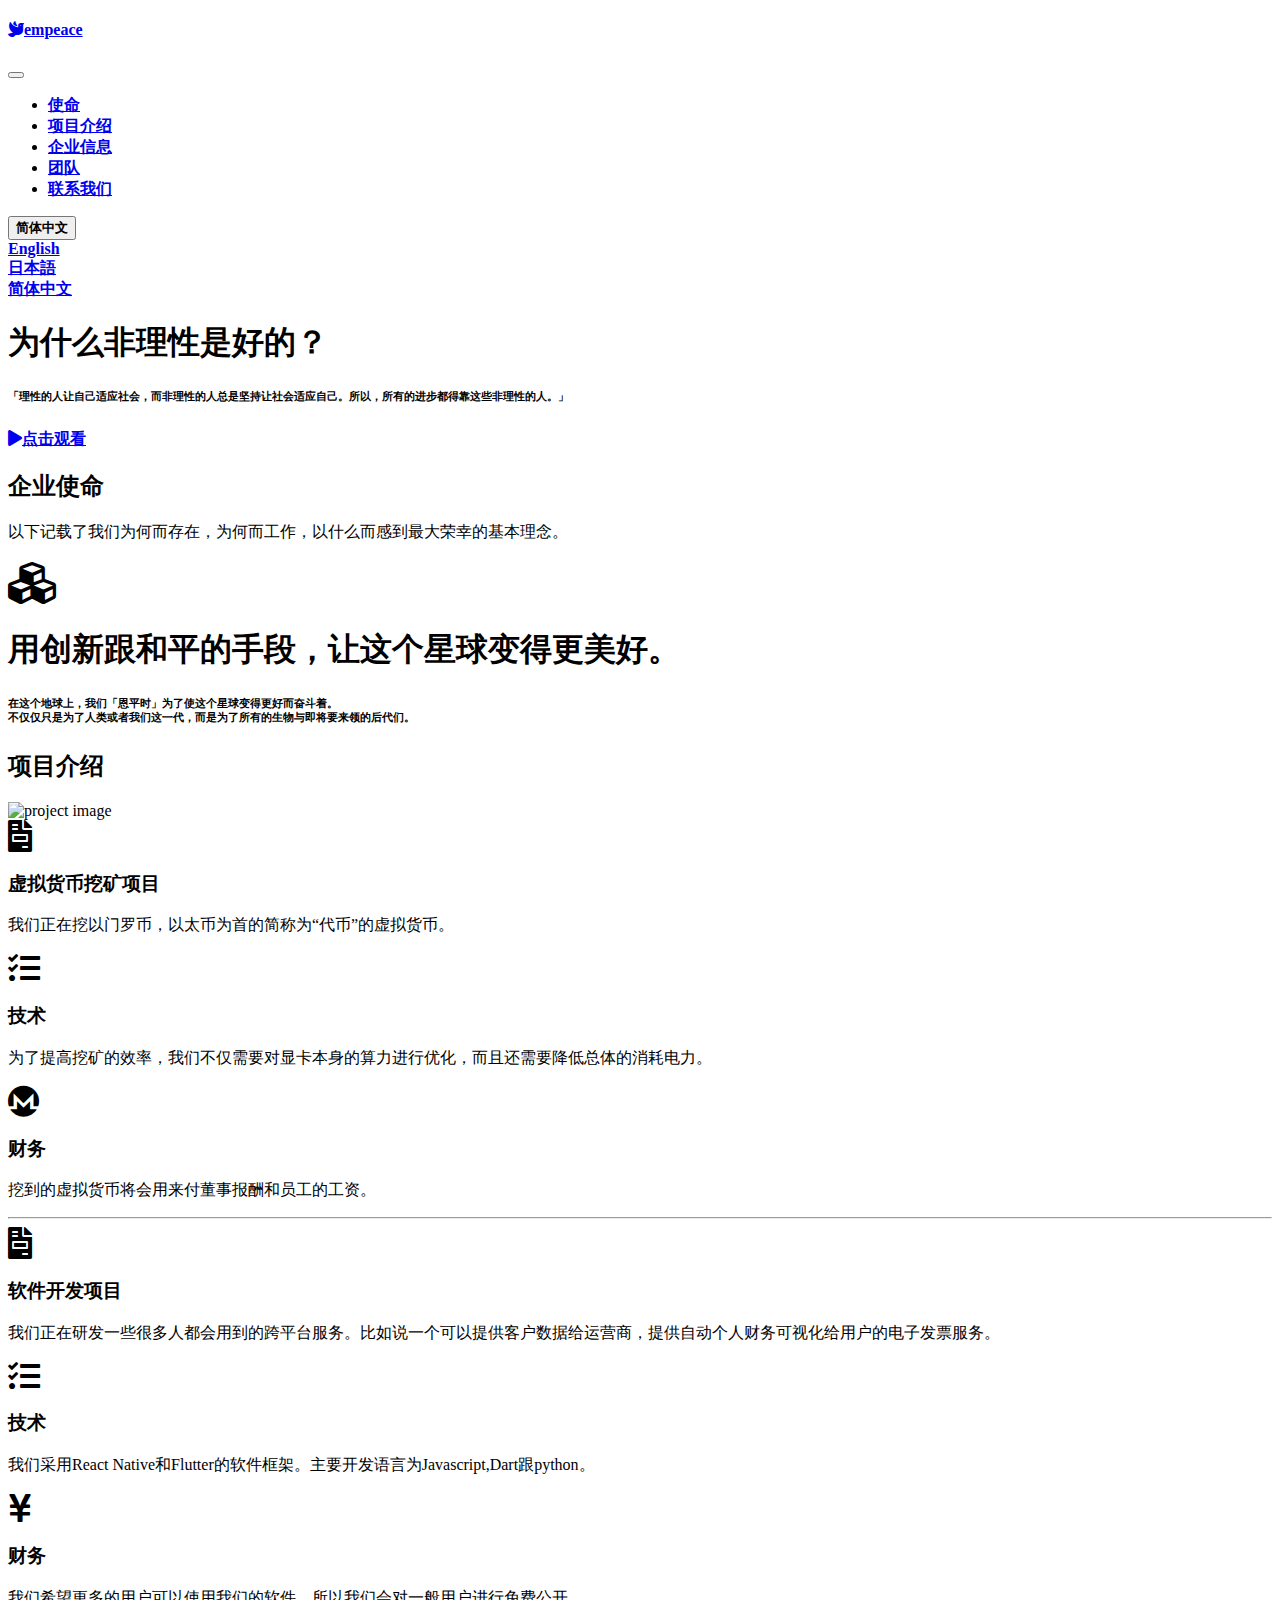
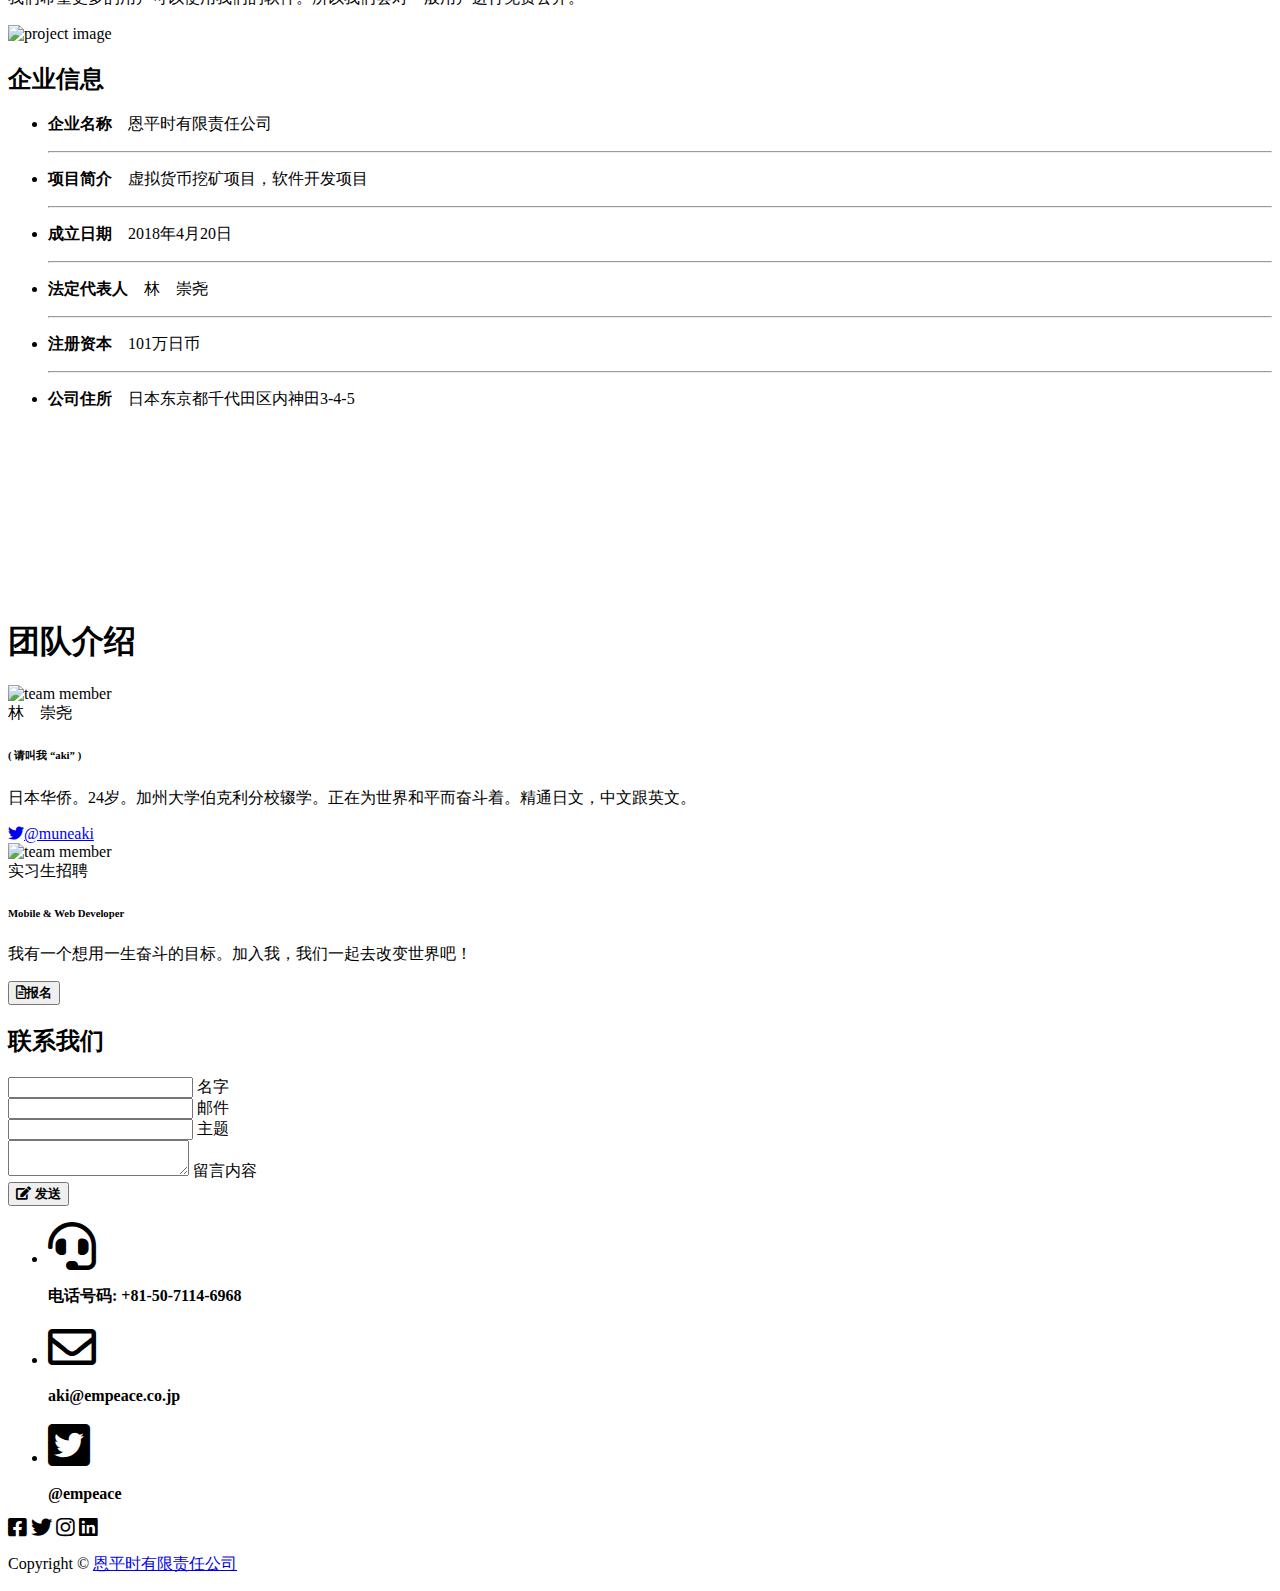
==== cn/index.html @ cf745a18 "internationalized" ====
<!DOCTYPE html>
<html class="full-height" lang="cn">
  <head>
    <!-- Common meta tags for every page -->
    <meta charset="UTF-8">
    <meta http-equiv="X-UA-Compatible" content="IE=edge,chrome=1">
    <meta name="viewport" content="width=device-width,initial-scale=1">
    <link rel="canonical" href="https://empeace.co.jp/">
    <link rel="icon" href="img/favicon.ico" type="https://www.empeace.co.jp/image/x-icon">
    <link rel="shortcut icon" type="image/ico" href="https://www.empeace.co.jp/img/favicon.ico"/>
    <title>恩平时有限责任公司 | Empeace LLC.</title>
    <meta name="description" content="这是恩平时有限责任公司的公司网站。
    我们在此公开我们的企业使命、项目介绍、企业信息、团队等一系列信息。"/>
    <meta name="keywords" content="使命,企业使命,　项目介绍, 企业信息, 团队,恩平时有限责任公司, 恩平时, エンピース合同会社, empeace LLC, エンピース, empeace">
    <!-- Social graph for SNS -->
    <meta property="og:title" content="恩平时有限责任公司 | Empeace LLC.">
    <meta property="og:url" content="https://empeace.co.jp">
    <meta property="og:image" content="https://www.empeace.co.jp/img/icon.gif">
    <meta property="og:site_name" content="恩平时(Empeace)">
    <meta name="twitter:card" content="summary">
    <meta name="twitter:site" content="@empeacers">
    <!-- Links for stylesheet -->
    <link rel="stylesheet" href="https://use.fontawesome.com/releases/v5.4.1/css/all.css">
    <link href="https://www.empeace.co.jp/css/bootstrap.min.css" rel="stylesheet">
    <link href="https://www.empeace.co.jp/css/mdb.min.css" rel="stylesheet">
    <link href="https://www.empeace.co.jp/styles/main.css" rel="stylesheet">
  </head>
<body id="top">
    <header>
      <!-- Navbar -->
      <nav class="navbar navbar-expand-lg navbar-dark fixed-top scrolling-navbar" id="navbar">
        <div class="container fadeInDown">
          <div class="wow fadeInDown"><a class="navbar-brand" href="#">
            <h4 class="h4-responsive font-bold"><i class="fas fa-dove"></i><strong>empeace</strong></h4></a> 
          </div>
          <button class="navbar-toggler" type="button" data-toggle="collapse" data-target="#navbarContent" aria-controls="navbarContent" aria-expanded="false" aria-label="Toggle navigation"><span class="navbar-toggler-icon"></span></button>
          <div class="collapse navbar-collapse" id="navbarContent">
            <ul class="navbar-nav ml-auto">
              <li class="nav-item"><a class="nav-link active font-bold" href="#mission"><strong>使命</strong></a></li>
              <li class="nav-item"><a class="nav-link font-bold" href="#projects"><strong>项目介绍</strong> </a></li>
              <li class="nav-item"><a class="nav-link font-bold" href="#info"><strong>企业信息</strong></a></li>
              <li class="nav-item"><a class="nav-link font-bold" href="#team"><strong>团队</strong></a></li>
              <li class="nav-item"><a class="nav-link font-bold" href="#contact"><strong>联系我们</strong></a></li>
            </ul>
       <div class="btn-group">





  <button class="btn btn-white dropdown-toggle" type="button" data-toggle="dropdown" aria-haspopup="true" aria-expanded="false">
    <strong>简体中文</strong></button>
  <div class="dropdown-menu">
    <a class="dropdown-item text-center" href="https://www.empeace.co.jp/en/"><strong>English</strong></a>
    <div class="dropdown-divider"></div>
    <a class="dropdown-item text-center" href="https://www.empeace.co.jp/"><strong>日本語</strong></a>
    <div class="dropdown-divider"></div>
    <a class="dropdown-item text-center" href="https://www.empeace.co.jp/cn/"><strong>简体中文</strong></a>
  </div>
            </div> 
          </div>
  


        </div>
      </nav>
  <!-- Intro Section-->
  <section class="view hm-gradient" id="intro">
    <div class="full-bg-img d-flex align-items-center">
      <div class="container">
        <div class="row no-gutters">
          <div class="col-md-10 col-lg-6 text-center text-md-left margins">
            <div class="white-text pt-5">
              <div class="wow fadeInLeft" data-wow-delay="0.3s">
              <h1 class="h1-responsive mt-5 pt-5 font-bold"><strong>为什么非理性是好的？</strong></h1>
                <h6 class="h6-responsive pb-3">
                「理性的人让自己适应社会，而非理性的人总是坚持让社会适应自己。所以，所有的进步都得靠这些非理性的人。」
                </h6>
              </div>
                <div class="wow fadeInUp" data-wow-delay="0.3s"><a class="btn btn-outline-white dark-grey-text font-bold ml-0" href="https://youtu.be/CZsH46Ek2ao?t=5" target="_blank"><i class="fa fa-play mr-1 white-text"></i><strong>点击观看</strong></a>
                </div>
              </div>
            </div>
          </div>
        </div>
      </section>
    </header>
 <div id="content">
 <section class="text-center py-5 grey lighten-4" id="mission">
  <div class="container">
    <div class="wow fadeIn">
      <h2 class="text-center h1 pt-5 my-4"><strong>企业使命</strong></h2>
      <p class="px-3 mb-5 pb-3 lead blue-grey-text">以下记载了我们为何而存在，为何而工作，以什么而感到最大荣幸的基本理念。</p>
    </div>
    <div class="col-md-12 mb-r wow fadeInUp" data-wow-delay=".3s">
        <div class="card body pt-5">
          <i class="fa fa-cubes fa-3x pb-3 indigo-text"></i>
        <h1 class="h1-responsive mt-3 px-3 mb-3 font-bold"><strong>用创新跟和平的手段，让这个星球变得更美好。</strong></h1>
         <div class="tex-center px-3 mt-3 pb-5 mb-5">
              <h6 class="h5-responsive px-3 lead  grey-text text-center">
                在这个地球上，我们「恩平时」为了使这个星球变得更好而奋斗着。<br/>
                不仅仅只是为了人类或者我们这一代，而是为了所有的生物与即将要来领的后代们。
              </h6>
         </div>
        </div>
      </div>
    </div>
  </div>
 </section>
 <section class="py-5" id="projects">
  <div class="container">
    <div class="wow fadeIn">
      <h2 class="text-center h1 my-4 pt-3"><strong>项目介绍</strong></h2>
      <p class="px-3 mb-5 pb-3 lead blue-grey-text text-center"这些是我们「恩平时」正在运营中的项目。</p>
    </div>
    <div class="row wow fadeIn" data-wow-delay=".3s">
      <div class="col-lg-8 col-xl-7 pr-lg-5 pb-5"><img class="img-fluid" src="img/mining.png" alt="project image"/></div>
      <div class="col-lg-4 col-xl-5 pl-lg-5 pb-3">
        <div class="row mb-3">
          <div class="col-1 mr-2"><i class="fas fa-file-invoice fa-2x indigo-text"></i></div>
          <div class="col-10">
            <h3 class="h3 font-bold">虚拟货币挖矿项目</h3>
            <p class="grey-text">
            我们正在挖以门罗币，以太币为首的简称为“代币”的虚拟货币。</p>
          </div>
        </div>
        <div class="row mb-3">
          <div class="col-1 mr-2"><i class="fas fa-tasks py-3 fa-2x indigo-text"></i></div>
          <div class="col-10">
            <h3 class="h3 font-bold pt-3">技术</h3>
            <p class="grey-text">为了提高挖矿的效率，我们不仅需要对显卡本身的算力进行优化，而且还需要降低总体的消耗电力。</p>
          </div>
        </div>
        <div class="row mb-5">
          <div class="col-1 mr-2"><i class="fab fa-monero py-3 fa-2x indigo-text"></i></div>
          <div class="col-10">
            <h3 class="h3 font-bold pt-3">财务</h3>
            <p class="grey-text">挖到的虚拟货币将会用来付董事报酬和员工的工资。</p>
          </div>
        </div>
      </div>
    </div>
    <hr/>
    <div class="row pt-5 wow fadeIn" data-wow-delay=".3s">
      <div class="col-lg-4 col-xl-5 mb-3">
        <div class="row mb-3 mt-3">
          <div class="col-1 mr-2"><i class="fas fa-file-invoice fa-2x indigo-text"></i></div>
          <div class="col-10">
            <h3 class="h3 font-bold">软件开发项目</h3>
            <p class="grey-text">我们正在研发一些很多人都会用到的跨平台服务。比如说一个可以提供客户数据给运营商，提供自动个人财务可视化给用户的电子发票服务。</p>
          </div>
        </div>
        <div class="row mb-3">
           <div class="col-1 mr-2"><i class="fas fa-tasks py-3 fa-2x indigo-text"></i></div>
           <div class="col-10">
            <h3 class="h3 font-bold pt-3">技术</h3>
            <p class="grey-text">我们采用React Native和Flutter的软件框架。主要开发语言为Javascript,Dart跟python。</p>
          </div>
        </div>
        <div class="row mb-3">
           <div class="col-1 mr-2"><i class="fas fa-yen-sign py-3 fa-2x indigo-text"></i></div>
          <div class="col-10">
            <h3 class="h3 font-bold pt-3">财务</h3>
            <p class="grey-text">我们希望更多的用户可以使用我们的软件。所以我们会对一般用户进行免费公开。</p>
          </div>
        </div>
      </div>
      <div class="col-lg-8 col-xl-7 mb-3"><img class="img-fluid" src="img/developing.png" alt="project image"/></div>
    </div>
  </div>
 </section>
 <section class="text-center py-5 indigo darken-1 text-white" id="info">
  <div class="container">
    <div class="wow fadeIn">
      <h2 class="h1 pt-5 pb-5"><strong>企业信息</strong></h2>
    </div>
    <div class="card row wow zoomIn">

          <div class="dark-grey-text  card d-flex  py-3 px-3 rounded text-md-left">
            <div class="card-body p-3">
              <ul class="list-unstyled">
                <li><p><strong>企业名称</strong>　恩平时有限责任公司</p></li><hr/>
                <li><p><strong>项目简介</strong>　虚拟货币挖矿项目，软件开发项目</p></li><hr/>
                <li><p><strong>成立日期</strong>　2018年4月20日</p></li><hr/>
                <li><p><strong>法定代表人</strong>　林　崇尧</p></li><hr/>
                <li><p><strong>注册资本</strong>　101万日币</p></li><hr/> 
                <li><p><strong>公司住所</strong>　日本东京都千代田区内神田3-4-5</p>
                  <div class="googlemap">
                  <iframe src="https://www.google.com/maps/embed?pb=!1m18!1m12!1m3!1d3240.4611690372544!2d139.76684451525907!3d35.690267480192226!2m3!1f0!2f0!3f0!3m2!1i1024!2i768!4f13.1!3m3!1m2!1s0x60188c013df67bef%3A0x689b170a8fd87671!2z44CSMTAxLTAwNDcg5p2x5Lqs6YO95Y2D5Luj55Sw5Yy65YaF56We55Sw77yT5LiB55uu77yU4oiS77yV!5e0!3m2!1sja!2sjp!4v1539634268537&hl"  frameborder="0" style="border:" allowfullscreen></iframe>
                  </div><br/></li>
             </ul>
            </div>
          </div>
        </div>
      </div>
    </div>
  </div>
 </section>
 <section class="py-5" id="team">
  <div class="container">
    <div class="wow fadeIn">
      <h1 class="h1 pt-5 pb-5 text-center"><strong>团队介绍</strong></h1>
    </div>
    <div class="row center-on-small-only">
      <div class="col-lg-6 col-md-12 mb-r wow fadeIn" data-wow-delay=".3s">
        <div class="col-md-6 float-left"><img class="img-fluid rounded  mb-3" src="img/aki.jpg" alt="team member"/></div>
         <div class="col-md-6 float-right">
          <div class="h4">林　崇尧</div>
          <h6 class="font-bold blue-grey-text mb-4">( 请叫我 “aki” )</h6>
          <p class="grey-text">日本华侨。24岁。加州大学伯克利分校辍学。正在为世界和平而奋斗着。精通日文，中文跟英文。</p>
          <a href="https://twitter.com" target="_blank"><i class="fab fa-twitter"></i><span class="h6">@muneaki</span></a>
        </div>
      </div>
      <div class="col-lg-6 col-md-12 mb-r wow fadeIn" data-wow-delay=".3s">
        <div class="col-md-6 float-left"><img class="img-fluid rounded mb-3" src="img/I-WANT-YOU.jpg" alt="team member"/></div>
        <div class="col-md-6 float-right">
          <div class="h4">实习生招聘</div>
          <h6 class="font-bold blue-grey-text mb-4">Mobile & Web Developer</h6>
          <p class="grey-text">我有一个想用一生奋斗的目标。加入我，我们一起去改变世界吧！</p>                
          <div class="center-on-small-only mb-4">
            <button class="btn btn-indigo btn-rounded ml-0" type="submit"><i class="far fa-file-alt mr-2"></i><strong>报名</strong>
            </button>
          </div>
        </div>
      </div>
    </div>
  </div>
 </section>
 <section id="contact" >
  <div class="grey lighten-4 py-5">
    <div class="container">
      <div class="wow fadeIn">
        <h2 class="h1 text-black pt-5 pb-5 text-center"><strong>联系我们</strong></h1>
      </div>
      <div class="card mb-5 wow fadeInUp" data-wow-delay=".3s">
        <div class="card-body p-5">
          <div class="row">
            <div class="col-md-8">
              <form action="https://formspree.io/youremail@example.com" method="POST">
                <div class="row">
                  <div class="col-md-6">
                    <div class="md-form">
                      <input class="form-control" id="name" type="text" name="name" required="required"/>
                      <label for="name">名字</label>
                    </div>
                  </div>
                  <div class="col-md-6">
                    <div class="md-form">
                      <input class="form-control" id="email" type="text" name="_replyto" required="required"/>
                      <label for="email">邮件</label>
                    </div>
                  </div>
                </div>
                <div class="row">
                  <div class="col-md-12">
                    <div class="md-form">
                      <input class="form-control" id="subject" type="text" name="subject" required="required"/>
                      <label for="subject">主题</label>
                    </div>
                  </div>
                  <div class="col-md-12">
                    <div class="md-form">
                      <textarea class="md-textarea" id="message" name="message" required="required"></textarea>
                      <label for="message">留言内容</label>
                    </div>
                  </div>
                </div>
                <div class="center-on-small-only mb-4">
                  <button class="btn btn-indigo btn-rounded ml-0" type="submit">
                    <i class="fas fa-edit mr-2"></i> <strong>发送</strong>
                  </button>
                </div>
              </form>
            </div>
            <div class="col-md-4">
              <ul class="list-unstyled text-center">
                <li class="mt-4"><i class="fas fa-headset indigo-text fa-3x"></i>
                  <p class="mt-1"><strong>电话号码: +81-50-7114-6968</strong></p></li>
                <li class="mt-4"><i class="far fa-envelope indigo-text fa-3x"></i>
                  <p class="mt-1" ><strong>aki@empeace.co.jp</strong></p></li>
                <li class="mt-4"><i class="fab fa-twitter-square indigo-text fa-3x"></i>
                  <p class="mt-1" ><strong>@empeace</strong></p></li>
              </ul>
            </div>
          </div>
        </div>
      </div>
    </div>
  </div>
 </section></div>
    <footer class="page-footer indigo darken-2 center-on-small-only pt-0 mt-0">
      <div class="container">
        <div class="row">
          <div class="col-md-12">
            <div class="mb-5 flex-center">
              <a class="px-3"><i class="fab fa-facebook-square fa-lg white-text"></i></a>
              <a class="px-3"><i class="fab fa-twitter fa-lg white-text"></i></a>
              <a class="px-3"><i class="fab fa-instagram fa-lg white-text"></i></a>
              <a class="px-3"><i class="fab fa-linkedin fa-lg white-text"></i></a>
            </div>
          </div>
        </div>
      </div>
      <div class="footer-copyright">
        <div class="container-fluid">
          <p> Copyright © <a href="#top">恩平时有限责任公司</a></p>
        </div>
      </div>
    </footer>
    <!-- Links for javascript -->
    <script type="text/javascript" src="https://www.empeace.co.jp/js/jquery-3.2.1.min.js"></script>
    <script type="text/javascript" src="https://www.empeace.co.jp/js/popper.min.js"></script>
    <script type="text/javascript" src="https://www.empeace.co.jp/js/bootstrap.min.js"></script>
    <script type="text/javascript" src="https://www.empeace.co.jp/js/mdb.min.js"></script>
    <script type="text/javascript" src="https://www.empeace.co.jp/scripts/main.js"></script>
    <script>new WOW().init();</script>
  </body>
</html>
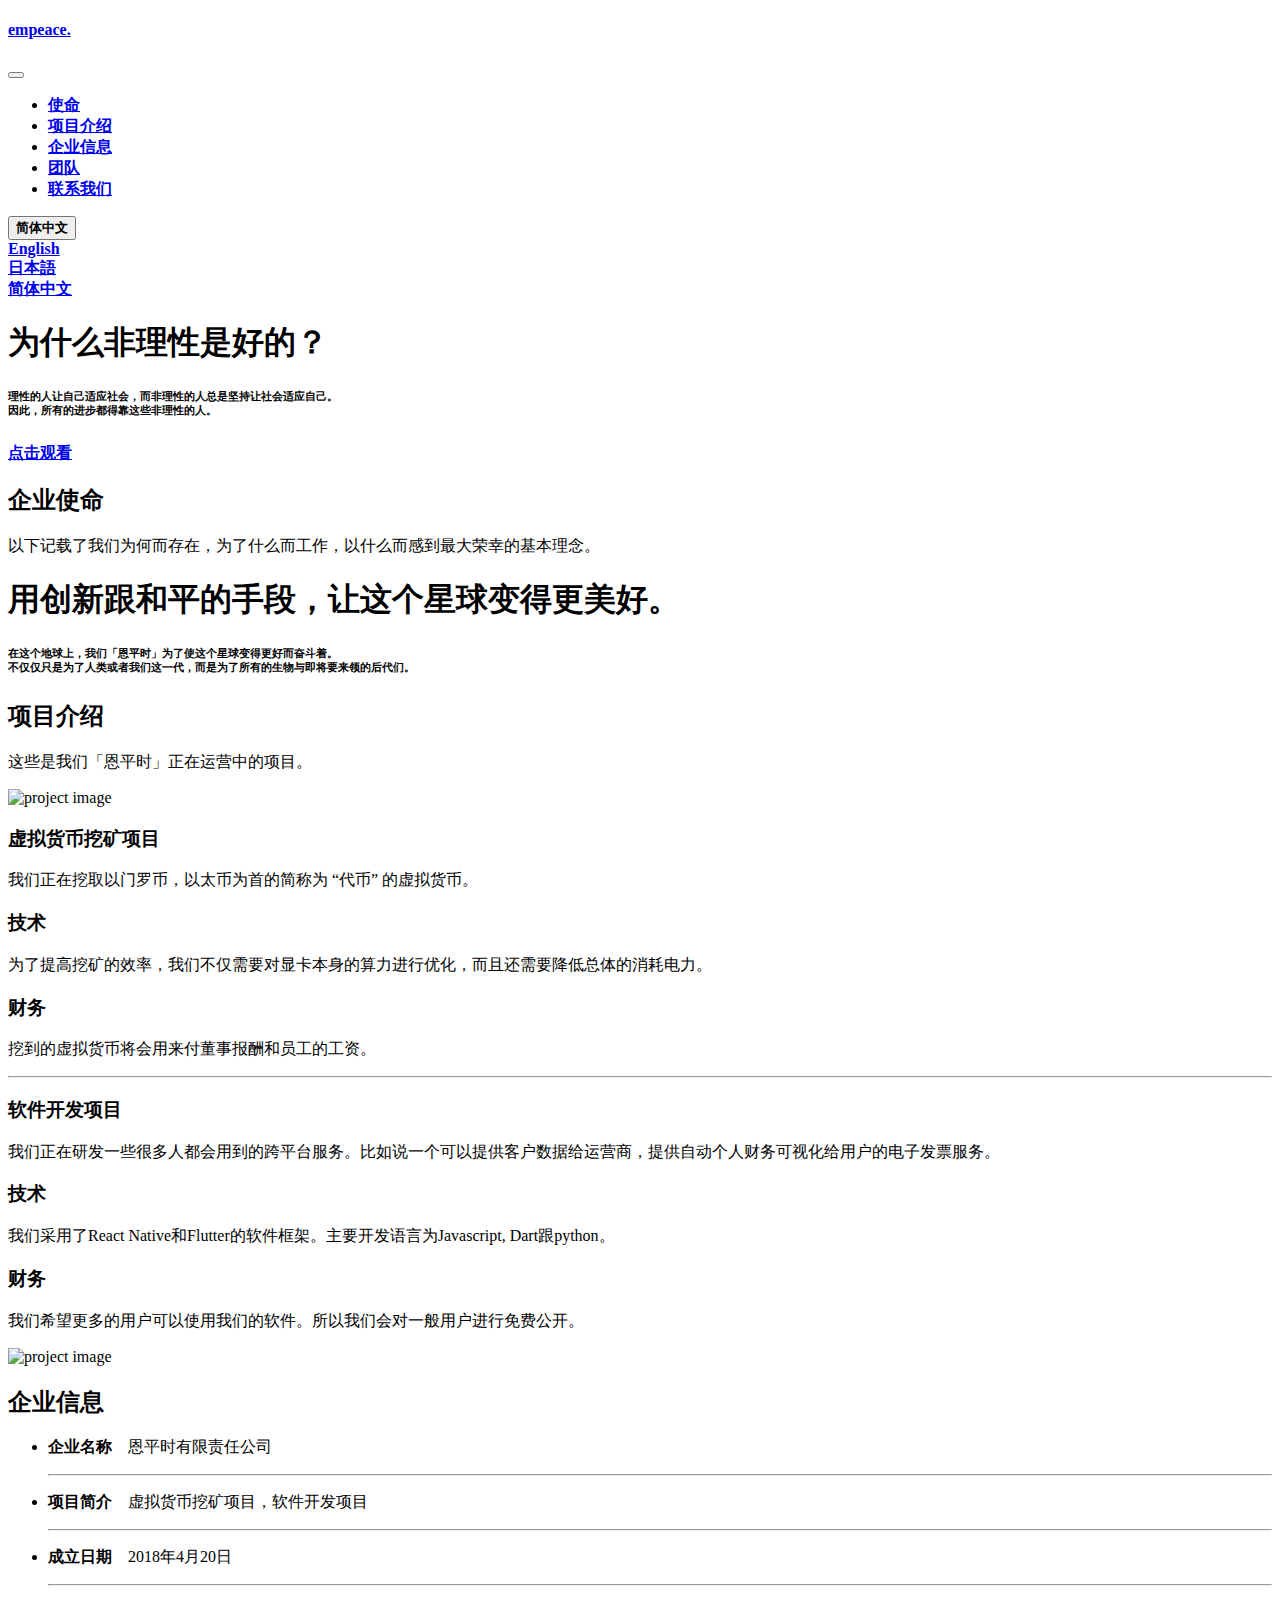
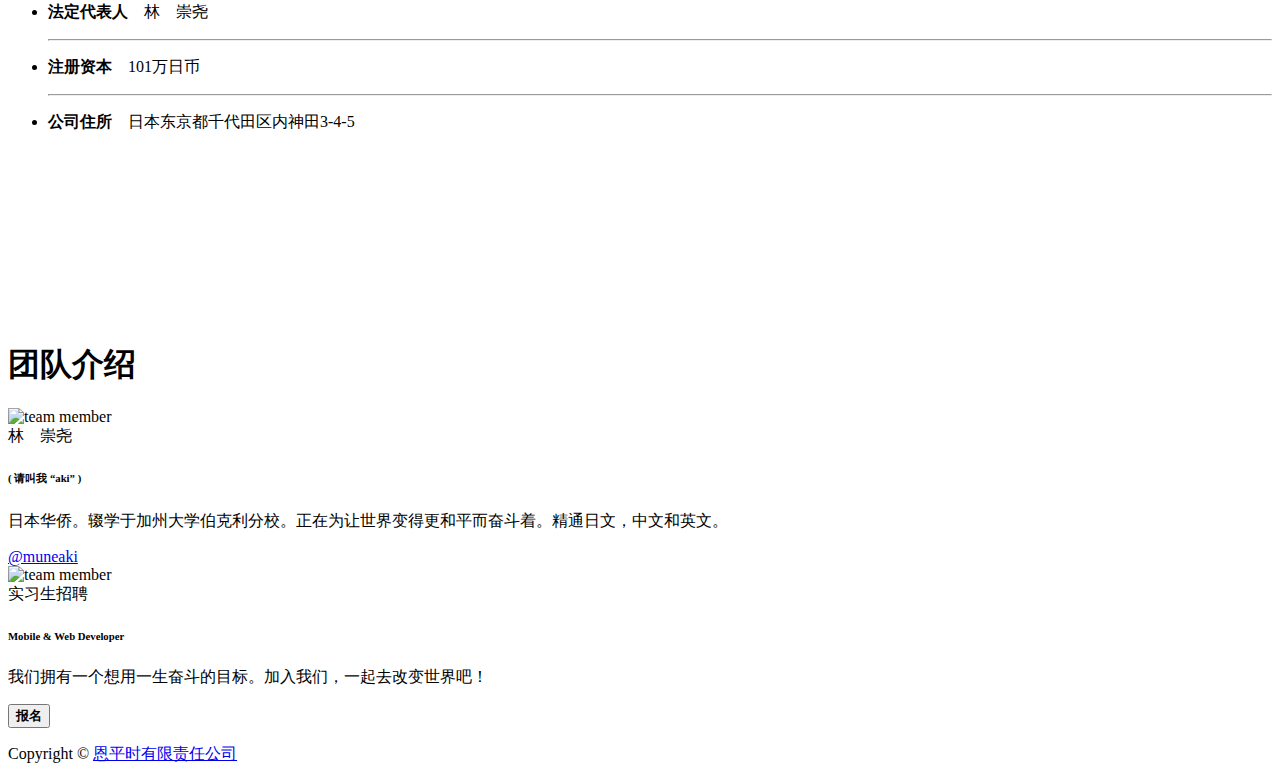
==== commit f588c0aa: "massive improvement" ====
--- a/cn/index.html
+++ b/cn/index.html
@@ -1,17 +1,17 @@
 <!DOCTYPE html>
-<html class="full-height" lang="cn">
+<html class="full-height" lang="zh-cmn-Hans">
   <head>
     <!-- Common meta tags for every page -->
     <meta charset="UTF-8">
     <meta http-equiv="X-UA-Compatible" content="IE=edge,chrome=1">
     <meta name="viewport" content="width=device-width,initial-scale=1">
-    <link rel="canonical" href="https://empeace.co.jp/">
+    <link rel="canonical" href="https://empeace.co.jp/cn/">
     <link rel="icon" href="img/favicon.ico" type="https://www.empeace.co.jp/image/x-icon">
     <link rel="shortcut icon" type="image/ico" href="https://www.empeace.co.jp/img/favicon.ico"/>
     <title>恩平时有限责任公司 | Empeace LLC.</title>
-    <meta name="description" content="这是恩平时有限责任公司的公司网站。
+    <meta name="description" content="这是恩平时有限责任公司的官方网站。
     我们在此公开我们的企业使命、项目介绍、企业信息、团队等一系列信息。"/>
-    <meta name="keywords" content="使命,企业使命,　项目介绍, 企业信息, 团队,恩平时有限责任公司, 恩平时, エンピース合同会社, empeace LLC, エンピース, empeace">
+    <meta name="keywords" content="使命, 企业使命, 项目介绍, 企业信息, 团队, 恩平时有限责任公司, 恩平时, エンピース合同会社, empeace LLC, エンピース, empeace">
     <!-- Social graph for SNS -->
     <meta property="og:title" content="恩平时有限责任公司 | Empeace LLC.">
     <meta property="og:url" content="https://empeace.co.jp">
@@ -20,7 +20,7 @@
     <meta name="twitter:card" content="summary">
     <meta name="twitter:site" content="@empeacers">
     <!-- Links for stylesheet -->
-    <link rel="stylesheet" href="https://use.fontawesome.com/releases/v5.4.1/css/all.css">
+    <link href="https://use.fontawesome.com/releases/v5.6.3/css/all.css" integrity="sha384-UHRtZLI+pbxtHCWp1t77Bi1L4ZtiqrqD80Kn4Z8NTSRyMA2Fd33n5dQ8lWUE00s/" crossorigin="anonymous" rel="stylesheet">
     <link href="https://www.empeace.co.jp/css/bootstrap.min.css" rel="stylesheet">
     <link href="https://www.empeace.co.jp/css/mdb.min.css" rel="stylesheet">
     <link href="https://www.empeace.co.jp/styles/main.css" rel="stylesheet">
@@ -31,37 +31,29 @@
       <nav class="navbar navbar-expand-lg navbar-dark fixed-top scrolling-navbar" id="navbar">
         <div class="container fadeInDown">
           <div class="wow fadeInDown"><a class="navbar-brand" href="#">
-            <h4 class="h4-responsive font-bold"><i class="fas fa-dove"></i><strong>empeace</strong></h4></a> 
+            <h4 class="h4-responsive font-bold"><i class="fas fa-dove"></i><strong class="brand-name">empeace.</strong></h4></a> 
           </div>
           <button class="navbar-toggler" type="button" data-toggle="collapse" data-target="#navbarContent" aria-controls="navbarContent" aria-expanded="false" aria-label="Toggle navigation"><span class="navbar-toggler-icon"></span></button>
           <div class="collapse navbar-collapse" id="navbarContent">
             <ul class="navbar-nav ml-auto">
-              <li class="nav-item"><a class="nav-link active font-bold" href="#mission"><strong>使命</strong></a></li>
+              <li class="nav-item"><a class="nav-link font-bold" href="#mission"><strong>使命</strong></a></li>
               <li class="nav-item"><a class="nav-link font-bold" href="#projects"><strong>项目介绍</strong> </a></li>
               <li class="nav-item"><a class="nav-link font-bold" href="#info"><strong>企业信息</strong></a></li>
               <li class="nav-item"><a class="nav-link font-bold" href="#team"><strong>团队</strong></a></li>
-              <li class="nav-item"><a class="nav-link font-bold" href="#contact"><strong>联系我们</strong></a></li>
+              <li class="nav-item"><a target="_blank" class="nav-link font-bold" href="https://docs.google.com/forms/d/e/1FAIpQLSf5sB6sDSyRAFTBr-xq1mUHVaB0sJYJCsf4JgNRwt9ArRkF5w/viewform?usp=sf_link"><strong>联系我们</strong></a></li>
             </ul>
        <div class="btn-group">
-
-
-
-
-
-  <button class="btn btn-white dropdown-toggle" type="button" data-toggle="dropdown" aria-haspopup="true" aria-expanded="false">
-    <strong>简体中文</strong></button>
-  <div class="dropdown-menu">
-    <a class="dropdown-item text-center" href="https://www.empeace.co.jp/en/"><strong>English</strong></a>
-    <div class="dropdown-divider"></div>
-    <a class="dropdown-item text-center" href="https://www.empeace.co.jp/"><strong>日本語</strong></a>
-    <div class="dropdown-divider"></div>
-    <a class="dropdown-item text-center" href="https://www.empeace.co.jp/cn/"><strong>简体中文</strong></a>
-  </div>
-            </div> 
-          </div>
-  
-
-
+       	<button class="btn ml-2 btn-white dropdown-toggle" type="button" data-toggle="dropdown" aria-haspopup="true" aria-expanded="false"><strong>简体中文</strong></button>
+		<div class="dropdown-menu my-1">
+			<a class="dropdown-item text-center" href="https://www.empeace.co.jp/en/"><strong>English</strong></a>
+		    <div class="dropdown-divider"></div>
+		    <a class="dropdown-item text-center" href="https://www.empeace.co.jp/"><strong>日本語</strong></a>
+		    <div class="dropdown-divider"></div>
+		    <a class="dropdown-item active text-center" href="https://www.empeace.co.jp/cn/">
+		    	<strong class="text-white">简体中文</strong></a>
+		  </div>
+        </div> 
+        </div>
         </div>
       </nav>
   <!-- Intro Section-->
@@ -73,11 +65,10 @@
             <div class="white-text pt-5">
               <div class="wow fadeInLeft" data-wow-delay="0.3s">
               <h1 class="h1-responsive mt-5 pt-5 font-bold"><strong>为什么非理性是好的？</strong></h1>
-                <h6 class="h6-responsive pb-3">
-                「理性的人让自己适应社会，而非理性的人总是坚持让社会适应自己。所以，所有的进步都得靠这些非理性的人。」
+                <h6 class="h6-responsive font-bold pb-3">理性的人让自己适应社会，而非理性的人总是坚持让社会适应自己。</br>因此，所有的进步都得靠这些非理性的人。
                 </h6>
               </div>
-                <div class="wow fadeInUp" data-wow-delay="0.3s"><a class="btn btn-outline-white dark-grey-text font-bold ml-0" href="https://youtu.be/CZsH46Ek2ao?t=5" target="_blank"><i class="fa fa-play mr-1 white-text"></i><strong>点击观看</strong></a>
+                <div class="wow fadeInUp" data-wow-delay="0.3s"><a class="btn btn-outline-white text-white font-bold ml-0" href="https://youtu.be/CZsH46Ek2ao?t=5" target="_blank"><i class="fa fa-play mr-1 text-white"></i><strong>点击观看</strong></a>
                 </div>
               </div>
             </div>
@@ -90,14 +81,14 @@
   <div class="container">
     <div class="wow fadeIn">
       <h2 class="text-center h1 pt-5 my-4"><strong>企业使命</strong></h2>
-      <p class="px-3 mb-5 pb-3 lead blue-grey-text">以下记载了我们为何而存在，为何而工作，以什么而感到最大荣幸的基本理念。</p>
+      <p class="px-3 mb-5 pb-3 font-bold lead grey-text">以下记载了我们为何而存在，为了什么而工作，以什么而感到最大荣幸的基本理念。</p>
     </div>
     <div class="col-md-12 mb-r wow fadeInUp" data-wow-delay=".3s">
         <div class="card body pt-5">
-          <i class="fa fa-cubes fa-3x pb-3 indigo-text"></i>
-        <h1 class="h1-responsive mt-3 px-3 mb-3 font-bold"><strong>用创新跟和平的手段，让这个星球变得更美好。</strong></h1>
+          <i class="fa fa-cubes fa-3x pb-3 icons"></i>
+        <h1 class="h1-responsive dark-grey-text mt-3 px-3 mb-3 font-bold"><strong>用创新跟和平的手段，让这个星球变得更美好。</strong></h1>
          <div class="tex-center px-3 mt-3 pb-5 mb-5">
-              <h6 class="h5-responsive px-3 lead  grey-text text-center">
+              <h6 class="h5-responsive font-bold px-3 lead  grey-text text-center">
                 在这个地球上，我们「恩平时」为了使这个星球变得更好而奋斗着。<br/>
                 不仅仅只是为了人类或者我们这一代，而是为了所有的生物与即将要来领的后代们。
               </h6>
@@ -111,31 +102,31 @@
   <div class="container">
     <div class="wow fadeIn">
       <h2 class="text-center h1 my-4 pt-3"><strong>项目介绍</strong></h2>
-      <p class="px-3 mb-5 pb-3 lead blue-grey-text text-center"这些是我们「恩平时」正在运营中的项目。</p>
+      <p class="px-3 mb-5 pb-3 font-bold lead grey-text text-center">这些是我们「恩平时」正在运营中的项目。</p>
     </div>
     <div class="row wow fadeIn" data-wow-delay=".3s">
-      <div class="col-lg-8 col-xl-7 pr-lg-5 pb-5"><img class="img-fluid" src="img/mining.png" alt="project image"/></div>
+      <div class="col-lg-8 col-xl-7 pr-lg-5 pb-5"><img class="img-fluid" src="https://www.empeace.co.jp/img/mining.png" alt="project image"/></div>
       <div class="col-lg-4 col-xl-5 pl-lg-5 pb-3">
         <div class="row mb-3">
-          <div class="col-1 mr-2"><i class="fas fa-file-invoice fa-2x indigo-text"></i></div>
+          <div class="col-1 mr-2"><i class="fas fa-file-invoice fa-2x icons"></i></div>
           <div class="col-10">
             <h3 class="h3 font-bold">虚拟货币挖矿项目</h3>
-            <p class="grey-text">
-            我们正在挖以门罗币，以太币为首的简称为“代币”的虚拟货币。</p>
-          </div>
-        </div>
-        <div class="row mb-3">
-          <div class="col-1 mr-2"><i class="fas fa-tasks py-3 fa-2x indigo-text"></i></div>
+            <p class="blue-grey-text">
+            我们正在挖取以门罗币，以太币为首的简称为 “代币” 的虚拟货币。</p>
+          </div>
+        </div>
+        <div class="row mb-3">
+          <div class="col-1 mr-2"><i class="fas fa-tasks py-3 fa-2x icons"></i></div>
           <div class="col-10">
             <h3 class="h3 font-bold pt-3">技术</h3>
-            <p class="grey-text">为了提高挖矿的效率，我们不仅需要对显卡本身的算力进行优化，而且还需要降低总体的消耗电力。</p>
+            <p class="blue-grey-text">为了提高挖矿的效率，我们不仅需要对显卡本身的算力进行优化，而且还需要降低总体的消耗电力。</p>
           </div>
         </div>
         <div class="row mb-5">
-          <div class="col-1 mr-2"><i class="fab fa-monero py-3 fa-2x indigo-text"></i></div>
+          <div class="col-1 mr-2"><i class="fab fa-monero py-3 fa-2x icons"></i></div>
           <div class="col-10">
             <h3 class="h3 font-bold pt-3">财务</h3>
-            <p class="grey-text">挖到的虚拟货币将会用来付董事报酬和员工的工资。</p>
+            <p class="blue-grey-text">挖到的虚拟货币将会用来付董事报酬和员工的工资。</p>
           </div>
         </div>
       </div>
@@ -144,38 +135,37 @@
     <div class="row pt-5 wow fadeIn" data-wow-delay=".3s">
       <div class="col-lg-4 col-xl-5 mb-3">
         <div class="row mb-3 mt-3">
-          <div class="col-1 mr-2"><i class="fas fa-file-invoice fa-2x indigo-text"></i></div>
+          <div class="col-1 mr-2"><i class="fas fa-file-invoice fa-2x icons"></i></div>
           <div class="col-10">
             <h3 class="h3 font-bold">软件开发项目</h3>
-            <p class="grey-text">我们正在研发一些很多人都会用到的跨平台服务。比如说一个可以提供客户数据给运营商，提供自动个人财务可视化给用户的电子发票服务。</p>
-          </div>
-        </div>
-        <div class="row mb-3">
-           <div class="col-1 mr-2"><i class="fas fa-tasks py-3 fa-2x indigo-text"></i></div>
+            <p class="blue-grey-text">我们正在研发一些很多人都会用到的跨平台服务。比如说一个可以提供客户数据给运营商，提供自动个人财务可视化给用户的电子发票服务。</p>
+          </div>
+        </div>
+        <div class="row mb-3">
+           <div class="col-1 mr-2"><i class="fas fa-tasks py-3 fa-2x icons"></i></div>
            <div class="col-10">
             <h3 class="h3 font-bold pt-3">技术</h3>
-            <p class="grey-text">我们采用React Native和Flutter的软件框架。主要开发语言为Javascript,Dart跟python。</p>
-          </div>
-        </div>
-        <div class="row mb-3">
-           <div class="col-1 mr-2"><i class="fas fa-yen-sign py-3 fa-2x indigo-text"></i></div>
+            <p class="blue-grey-text">我们采用了React Native和Flutter的软件框架。主要开发语言为Javascript, Dart跟python。</p>
+          </div>
+        </div>
+        <div class="row mb-3">
+           <div class="col-1 mr-2"><i class="fas fa-yen-sign py-3 fa-2x icons"></i></div>
           <div class="col-10">
             <h3 class="h3 font-bold pt-3">财务</h3>
-            <p class="grey-text">我们希望更多的用户可以使用我们的软件。所以我们会对一般用户进行免费公开。</p>
-          </div>
-        </div>
-      </div>
-      <div class="col-lg-8 col-xl-7 mb-3"><img class="img-fluid" src="img/developing.png" alt="project image"/></div>
+            <p class="blue-grey-text">我们希望更多的用户可以使用我们的软件。所以我们会对一般用户进行免费公开。</p>
+          </div>
+        </div>
+      </div>
+      <div class="col-lg-8 col-xl-7 mb-3"><img class="img-fluid" src="https://www.empeace.co.jp/img/developing.png" alt="project image"/></div>
     </div>
   </div>
  </section>
- <section class="text-center py-5 indigo darken-1 text-white" id="info">
+ <section class="text-center py-5 orenges text-white" id="info">
   <div class="container">
     <div class="wow fadeIn">
       <h2 class="h1 pt-5 pb-5"><strong>企业信息</strong></h2>
     </div>
     <div class="card row wow zoomIn">
-
           <div class="dark-grey-text  card d-flex  py-3 px-3 rounded text-md-left">
             <div class="card-body p-3">
               <ul class="list-unstyled">
@@ -184,10 +174,10 @@
                 <li><p><strong>成立日期</strong>　2018年4月20日</p></li><hr/>
                 <li><p><strong>法定代表人</strong>　林　崇尧</p></li><hr/>
                 <li><p><strong>注册资本</strong>　101万日币</p></li><hr/> 
-                <li><p><strong>公司住所</strong>　日本东京都千代田区内神田3-4-5</p>
-                  <div class="googlemap">
-                  <iframe src="https://www.google.com/maps/embed?pb=!1m18!1m12!1m3!1d3240.4611690372544!2d139.76684451525907!3d35.690267480192226!2m3!1f0!2f0!3f0!3m2!1i1024!2i768!4f13.1!3m3!1m2!1s0x60188c013df67bef%3A0x689b170a8fd87671!2z44CSMTAxLTAwNDcg5p2x5Lqs6YO95Y2D5Luj55Sw5Yy65YaF56We55Sw77yT5LiB55uu77yU4oiS77yV!5e0!3m2!1sja!2sjp!4v1539634268537&hl"  frameborder="0" style="border:" allowfullscreen></iframe>
-                  </div><br/></li>
+                <li class="mb-5"><p><strong>公司住所</strong>　日本东京都千代田区内神田3-4-5</p>
+                  <div class="googlemap mb-4">
+                  <iframe src="https://www.google.com/maps/embed?pb=!1m18!1m12!1m3!1d3240.4611690372544!2d139.76684451525907!3d35.690267480192226!2m3!1f0!2f0!3f0!3m2!1i1024!2i768!4f13.1!3m3!1m2!1s0x60188c013df67bef%3A0x689b170a8fd87671!2z44CSMTAxLTAwNDcg5p2x5Lqs6YO95Y2D5Luj55Sw5Yy65YaF56We55Sw77yT5LiB55uu77yU4oiS77yV!5e0!3m2!1sja!2sjp!4v1539634268537?hl=zh-CN" frameborder="0" style="border:0 " allowfullscreen></iframe>
+                  </div></br></li>
              </ul>
             </div>
           </div>
@@ -203,92 +193,31 @@
     </div>
     <div class="row center-on-small-only">
       <div class="col-lg-6 col-md-12 mb-r wow fadeIn" data-wow-delay=".3s">
-        <div class="col-md-6 float-left"><img class="img-fluid rounded  mb-3" src="img/aki.jpg" alt="team member"/></div>
+        <div class="col-md-6 float-left"><img class="img-fluid rounded  mb-3" src="https://www.empeace.co.jp/img/aki.jpg" alt="team member"/></div>
          <div class="col-md-6 float-right">
           <div class="h4">林　崇尧</div>
-          <h6 class="font-bold blue-grey-text mb-4">( 请叫我 “aki” )</h6>
-          <p class="grey-text">日本华侨。24岁。加州大学伯克利分校辍学。正在为世界和平而奋斗着。精通日文，中文跟英文。</p>
+          <h6 class="font-bold grey-text mb-4">( 请叫我 “aki” )</h6>
+          <p class="blue-grey-text">日本华侨。辍学于加州大学伯克利分校。正在为让世界变得更和平而奋斗着。精通日文，中文和英文。</p>
           <a href="https://twitter.com" target="_blank"><i class="fab fa-twitter"></i><span class="h6">@muneaki</span></a>
         </div>
       </div>
       <div class="col-lg-6 col-md-12 mb-r wow fadeIn" data-wow-delay=".3s">
-        <div class="col-md-6 float-left"><img class="img-fluid rounded mb-3" src="img/I-WANT-YOU.jpg" alt="team member"/></div>
+        <div class="col-md-6 float-left"><img class="img-fluid rounded mb-3" src="https://www.empeace.co.jp/img/I-WANT-YOU.jpg" alt="team member"/></div>
         <div class="col-md-6 float-right">
           <div class="h4">实习生招聘</div>
-          <h6 class="font-bold blue-grey-text mb-4">Mobile & Web Developer</h6>
-          <p class="grey-text">我有一个想用一生奋斗的目标。加入我，我们一起去改变世界吧！</p>                
+          <h6 class="font-bold grey-text mb-4">Mobile & Web Developer</h6>
+          <p class="blue-grey-text">我们拥有一个想用一生奋斗的目标。加入我们，一起去改变世界吧！</p>                
           <div class="center-on-small-only mb-4">
-            <button class="btn btn-indigo btn-rounded ml-0" type="submit"><i class="far fa-file-alt mr-2"></i><strong>报名</strong>
-            </button>
-          </div>
-        </div>
-      </div>
-    </div>
-  </div>
- </section>
- <section id="contact" >
-  <div class="grey lighten-4 py-5">
-    <div class="container">
-      <div class="wow fadeIn">
-        <h2 class="h1 text-black pt-5 pb-5 text-center"><strong>联系我们</strong></h1>
-      </div>
-      <div class="card mb-5 wow fadeInUp" data-wow-delay=".3s">
-        <div class="card-body p-5">
-          <div class="row">
-            <div class="col-md-8">
-              <form action="https://formspree.io/youremail@example.com" method="POST">
-                <div class="row">
-                  <div class="col-md-6">
-                    <div class="md-form">
-                      <input class="form-control" id="name" type="text" name="name" required="required"/>
-                      <label for="name">名字</label>
-                    </div>
-                  </div>
-                  <div class="col-md-6">
-                    <div class="md-form">
-                      <input class="form-control" id="email" type="text" name="_replyto" required="required"/>
-                      <label for="email">邮件</label>
-                    </div>
-                  </div>
-                </div>
-                <div class="row">
-                  <div class="col-md-12">
-                    <div class="md-form">
-                      <input class="form-control" id="subject" type="text" name="subject" required="required"/>
-                      <label for="subject">主题</label>
-                    </div>
-                  </div>
-                  <div class="col-md-12">
-                    <div class="md-form">
-                      <textarea class="md-textarea" id="message" name="message" required="required"></textarea>
-                      <label for="message">留言内容</label>
-                    </div>
-                  </div>
-                </div>
-                <div class="center-on-small-only mb-4">
-                  <button class="btn btn-indigo btn-rounded ml-0" type="submit">
-                    <i class="fas fa-edit mr-2"></i> <strong>发送</strong>
-                  </button>
-                </div>
-              </form>
-            </div>
-            <div class="col-md-4">
-              <ul class="list-unstyled text-center">
-                <li class="mt-4"><i class="fas fa-headset indigo-text fa-3x"></i>
-                  <p class="mt-1"><strong>电话号码: +81-50-7114-6968</strong></p></li>
-                <li class="mt-4"><i class="far fa-envelope indigo-text fa-3x"></i>
-                  <p class="mt-1" ><strong>aki@empeace.co.jp</strong></p></li>
-                <li class="mt-4"><i class="fab fa-twitter-square indigo-text fa-3x"></i>
-                  <p class="mt-1" ><strong>@empeace</strong></p></li>
-              </ul>
-            </div>
+          	   <a target="_blank" href="https://docs.google.com/forms/d/e/1FAIpQLScfkZ1q2Hp8a8Q7_3Sm1EnN8yLZZ9sD3IG7pfC_M0SvkI_J1w/viewform?usp=sf_link" class="text-white">
+            <button class="btn orenges btn-rounded ml-0" type="submit"><i class="far fa-file-alt mr-2"></i><strong>报名</strong>
+            </button></a>
           </div>
         </div>
       </div>
     </div>
   </div>
  </section></div>
-    <footer class="page-footer indigo darken-2 center-on-small-only pt-0 mt-0">
+    <footer class="page-footer orenges darken-2 center-on-small-only pt-0 mt-0">
       <div class="container">
         <div class="row">
           <div class="col-md-12">
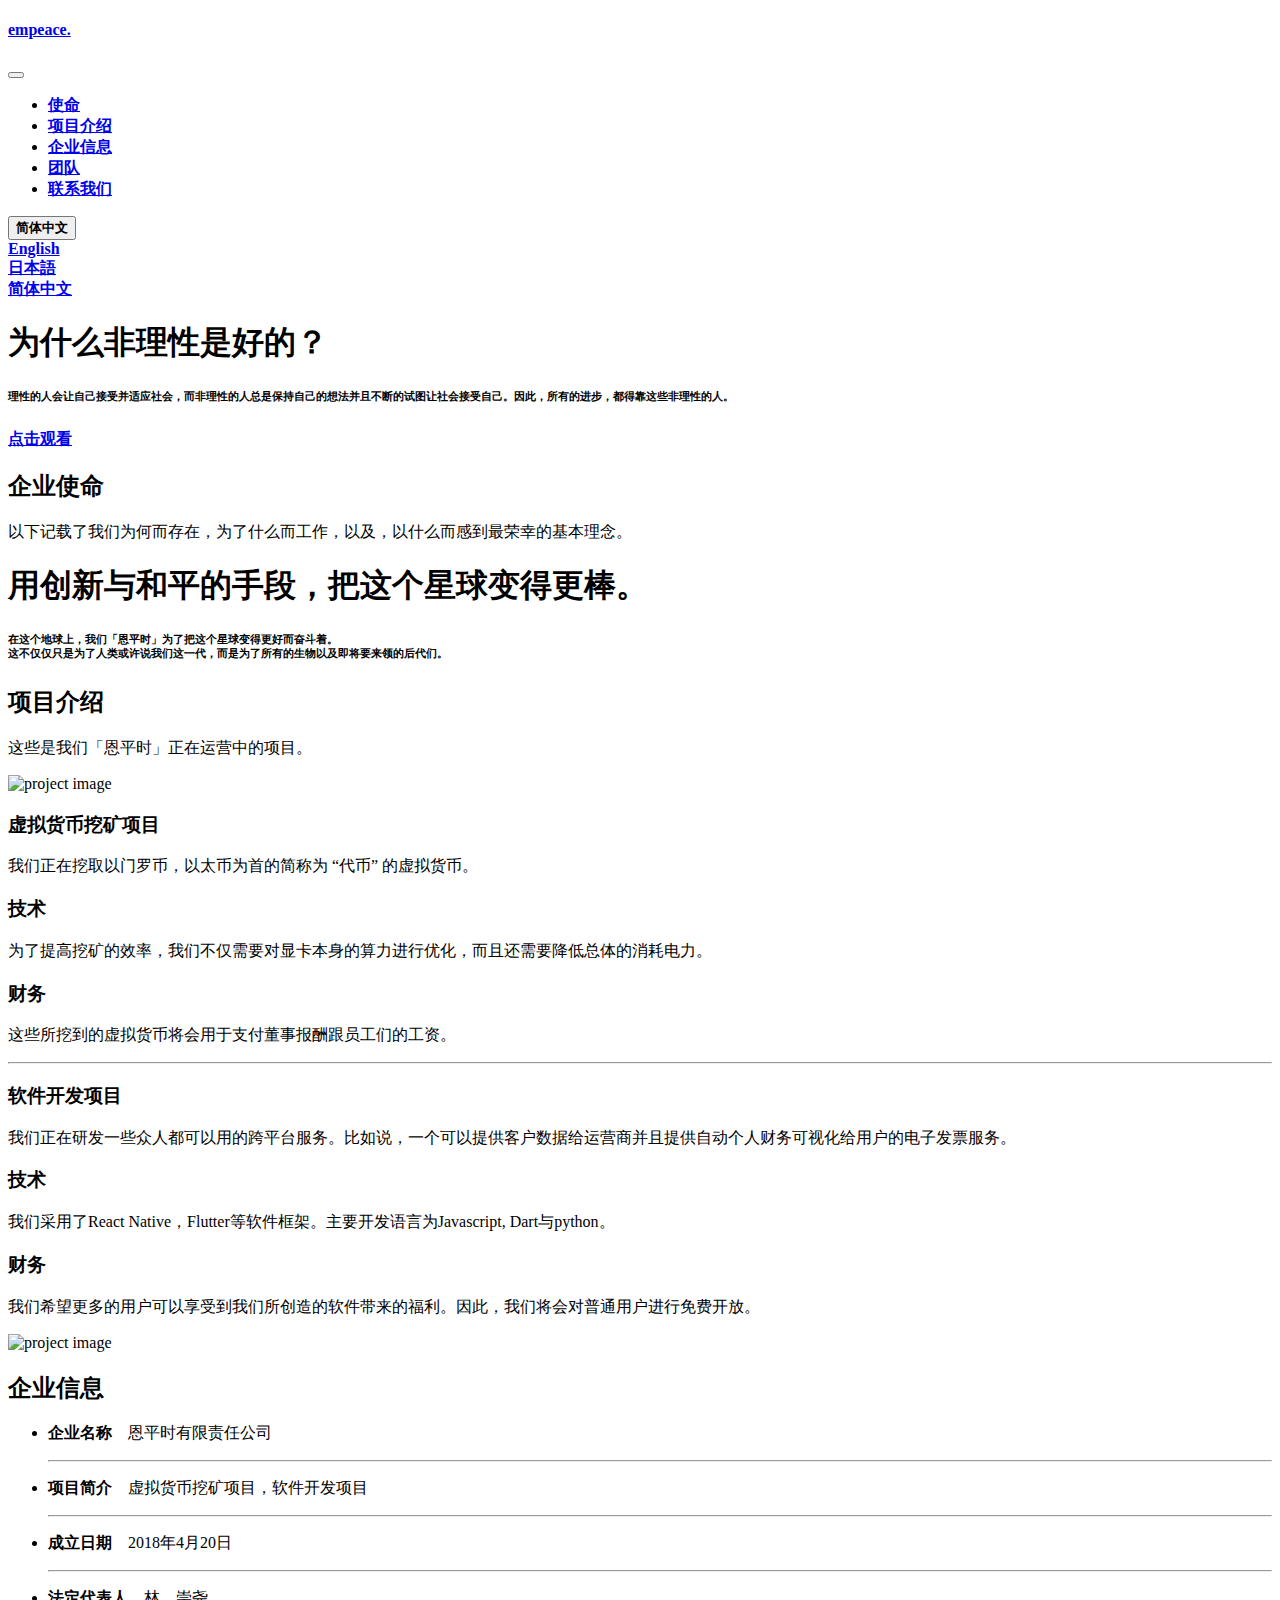
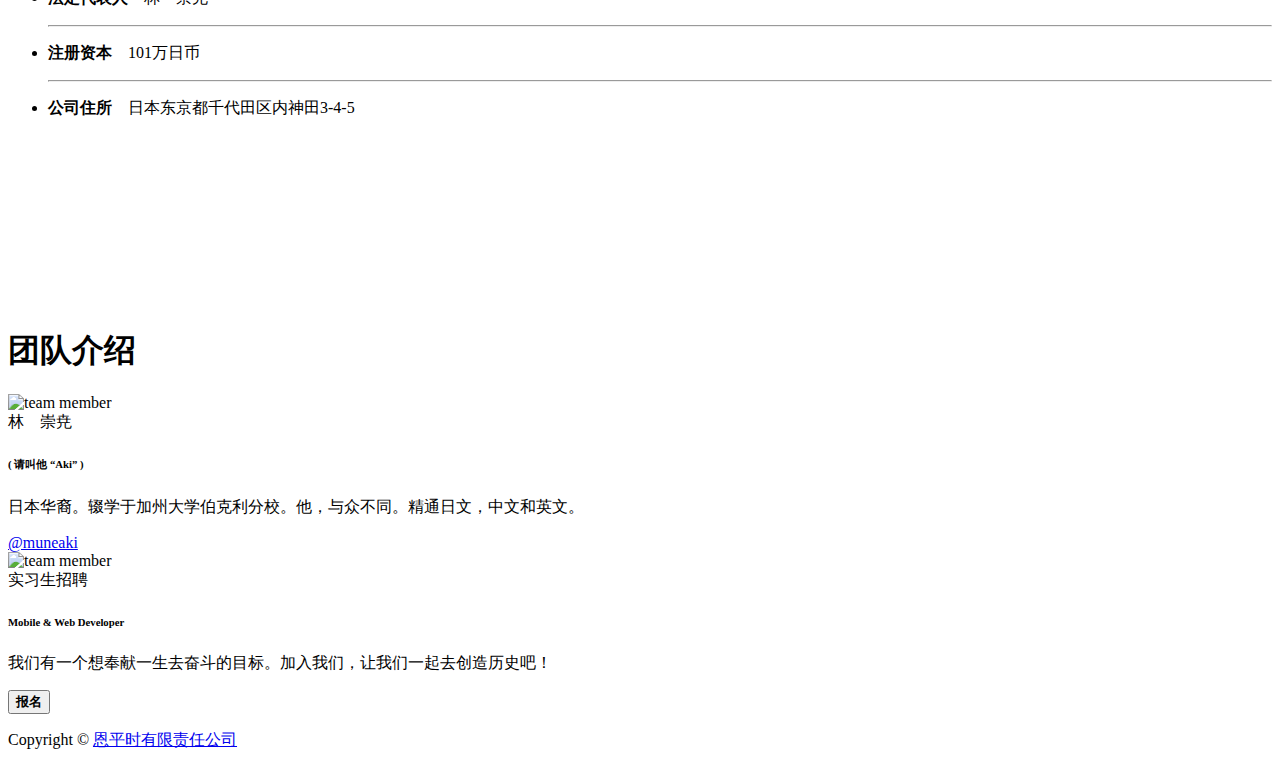
==== commit 9023d29c: "img updated" ====
--- a/cn/index.html
+++ b/cn/index.html
@@ -65,7 +65,7 @@
             <div class="white-text pt-5">
               <div class="wow fadeInLeft" data-wow-delay="0.3s">
               <h1 class="h1-responsive mt-5 pt-5 font-bold"><strong>为什么非理性是好的？</strong></h1>
-                <h6 class="h6-responsive font-bold pb-3">理性的人让自己适应社会，而非理性的人总是坚持让社会适应自己。</br>因此，所有的进步都得靠这些非理性的人。
+                <h6 class="h6-responsive font-bold pb-3">理性的人会让自己接受并适应社会，而非理性的人总是保持自己的想法并且不断的试图让社会接受自己。因此，所有的进步，都得靠这些非理性的人。
                 </h6>
               </div>
                 <div class="wow fadeInUp" data-wow-delay="0.3s"><a class="btn btn-outline-white text-white font-bold ml-0" href="https://youtu.be/CZsH46Ek2ao?t=5" target="_blank"><i class="fa fa-play mr-1 text-white"></i><strong>点击观看</strong></a>
@@ -81,16 +81,16 @@
   <div class="container">
     <div class="wow fadeIn">
       <h2 class="text-center h1 pt-5 my-4"><strong>企业使命</strong></h2>
-      <p class="px-3 mb-5 pb-3 font-bold lead grey-text">以下记载了我们为何而存在，为了什么而工作，以什么而感到最大荣幸的基本理念。</p>
+      <p class="px-3 mb-5 pb-3 font-bold lead grey-text">以下记载了我们为何而存在，为了什么而工作，以及，以什么而感到最荣幸的基本理念。</p>
     </div>
     <div class="col-md-12 mb-r wow fadeInUp" data-wow-delay=".3s">
         <div class="card body pt-5">
           <i class="fa fa-cubes fa-3x pb-3 icons"></i>
-        <h1 class="h1-responsive dark-grey-text mt-3 px-3 mb-3 font-bold"><strong>用创新跟和平的手段，让这个星球变得更美好。</strong></h1>
+        <h1 class="h1-responsive dark-grey-text mt-3 px-3 mb-3 font-bold"><strong>用创新与和平的手段，把这个星球变得更棒。</strong></h1>
          <div class="tex-center px-3 mt-3 pb-5 mb-5">
               <h6 class="h5-responsive font-bold px-3 lead  grey-text text-center">
-                在这个地球上，我们「恩平时」为了使这个星球变得更好而奋斗着。<br/>
-                不仅仅只是为了人类或者我们这一代，而是为了所有的生物与即将要来领的后代们。
+                在这个地球上，我们「恩平时」为了把这个星球变得更好而奋斗着。<br/>
+                这不仅仅只是为了人类或许说我们这一代，而是为了所有的生物以及即将要来领的后代们。
               </h6>
          </div>
         </div>
@@ -126,7 +126,7 @@
           <div class="col-1 mr-2"><i class="fab fa-monero py-3 fa-2x icons"></i></div>
           <div class="col-10">
             <h3 class="h3 font-bold pt-3">财务</h3>
-            <p class="blue-grey-text">挖到的虚拟货币将会用来付董事报酬和员工的工资。</p>
+            <p class="blue-grey-text">这些所挖到的虚拟货币将会用于支付董事报酬跟员工们的工资。</p>
           </div>
         </div>
       </div>
@@ -138,21 +138,21 @@
           <div class="col-1 mr-2"><i class="fas fa-file-invoice fa-2x icons"></i></div>
           <div class="col-10">
             <h3 class="h3 font-bold">软件开发项目</h3>
-            <p class="blue-grey-text">我们正在研发一些很多人都会用到的跨平台服务。比如说一个可以提供客户数据给运营商，提供自动个人财务可视化给用户的电子发票服务。</p>
+            <p class="blue-grey-text">我们正在研发一些众人都可以用的跨平台服务。比如说，一个可以提供客户数据给运营商并且提供自动个人财务可视化给用户的电子发票服务。</p>
           </div>
         </div>
         <div class="row mb-3">
            <div class="col-1 mr-2"><i class="fas fa-tasks py-3 fa-2x icons"></i></div>
            <div class="col-10">
             <h3 class="h3 font-bold pt-3">技术</h3>
-            <p class="blue-grey-text">我们采用了React Native和Flutter的软件框架。主要开发语言为Javascript, Dart跟python。</p>
+            <p class="blue-grey-text">我们采用了React Native，Flutter等软件框架。主要开发语言为Javascript, Dart与python。</p>
           </div>
         </div>
         <div class="row mb-3">
            <div class="col-1 mr-2"><i class="fas fa-yen-sign py-3 fa-2x icons"></i></div>
           <div class="col-10">
             <h3 class="h3 font-bold pt-3">财务</h3>
-            <p class="blue-grey-text">我们希望更多的用户可以使用我们的软件。所以我们会对一般用户进行免费公开。</p>
+            <p class="blue-grey-text">我们希望更多的用户可以享受到我们所创造的软件带来的福利。因此，我们将会对普通用户进行免费开放。</p>
           </div>
         </div>
       </div>
@@ -195,9 +195,9 @@
       <div class="col-lg-6 col-md-12 mb-r wow fadeIn" data-wow-delay=".3s">
         <div class="col-md-6 float-left"><img class="img-fluid rounded  mb-3" src="https://www.empeace.co.jp/img/aki.jpg" alt="team member"/></div>
          <div class="col-md-6 float-right">
-          <div class="h4">林　崇尧</div>
-          <h6 class="font-bold grey-text mb-4">( 请叫我 “aki” )</h6>
-          <p class="blue-grey-text">日本华侨。辍学于加州大学伯克利分校。正在为让世界变得更和平而奋斗着。精通日文，中文和英文。</p>
+          <div class="h4">林　崇尭</div>
+          <h6 class="font-bold grey-text mb-4">( 请叫他 “Aki” )</h6>
+          <p class="blue-grey-text">日本华裔。辍学于加州大学伯克利分校。他，与众不同。精通日文，中文和英文。</p>
           <a href="https://twitter.com" target="_blank"><i class="fab fa-twitter"></i><span class="h6">@muneaki</span></a>
         </div>
       </div>
@@ -206,7 +206,7 @@
         <div class="col-md-6 float-right">
           <div class="h4">实习生招聘</div>
           <h6 class="font-bold grey-text mb-4">Mobile & Web Developer</h6>
-          <p class="blue-grey-text">我们拥有一个想用一生奋斗的目标。加入我们，一起去改变世界吧！</p>                
+          <p class="blue-grey-text">我们有一个想奉献一生去奋斗的目标。加入我们，让我们一起去创造历史吧！</p>                
           <div class="center-on-small-only mb-4">
           	   <a target="_blank" href="https://docs.google.com/forms/d/e/1FAIpQLScfkZ1q2Hp8a8Q7_3Sm1EnN8yLZZ9sD3IG7pfC_M0SvkI_J1w/viewform?usp=sf_link" class="text-white">
             <button class="btn orenges btn-rounded ml-0" type="submit"><i class="far fa-file-alt mr-2"></i><strong>报名</strong>
